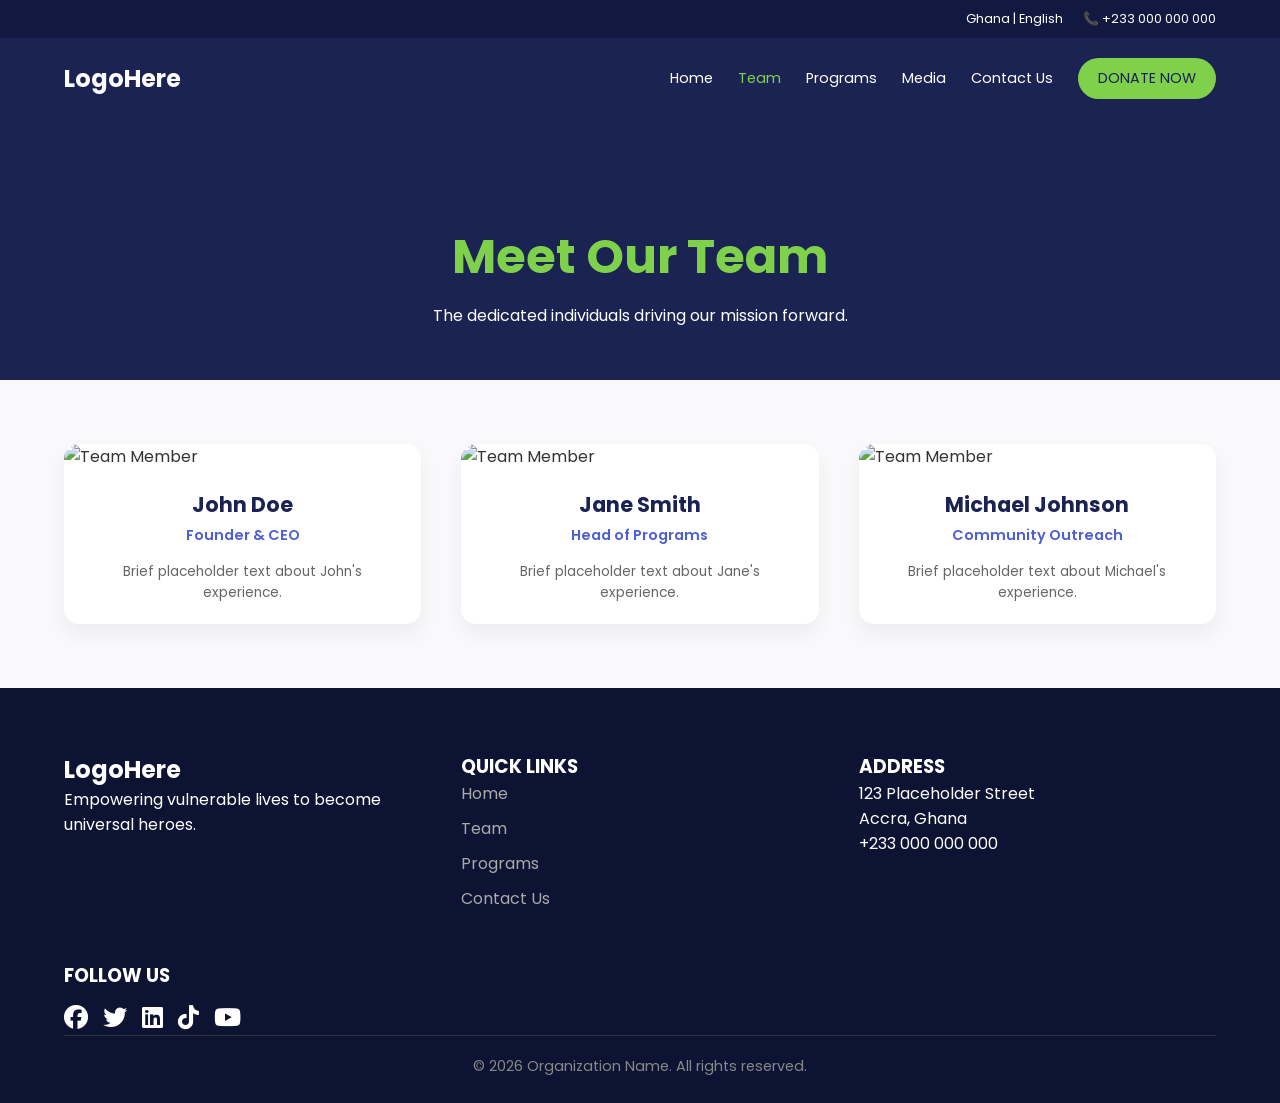
==== team.html @ 6885cda6 "Initial commit of Akili-foundation website" ====
<!DOCTYPE html>
<html lang="en">
<head>
    <meta charset="UTF-8">
    <meta name="viewport" content="width=device-width, initial-scale=1.0">
    <title>Team - Organization Prototype</title>
    <link rel="stylesheet" href="style.css">
    <link href="https://fonts.googleapis.com/css2?family=Poppins:wght@300;400;600;700&display=swap" rel="stylesheet">
    <link rel="stylesheet" href="https://cdnjs.cloudflare.com/ajax/libs/font-awesome/6.4.2/css/all.min.css">
</head>
<body>
    <div class="top-bar">
        <span>Ghana | English</span>
        <span>📞 +233 000 000 000</span>
    </div>

    <header class="navbar">
        <div class="logo"><h2>LogoHere</h2></div>
        <nav class="nav-links">
            <a href="index.html">Home</a>
            <a href="team.html" class="active-link">Team</a>
            <a href="programs.html">Programs</a>
            <a href="media.html">Media</a>
            <a href="contact.html">Contact Us</a>
            <a href="#" class="btn-donate">DONATE NOW</a>
        </nav>
        <div class="hamburger" id="hamburger">
            <span></span><span></span><span></span>
        </div>
    </header>

    <main>
        <section class="page-header">
            <h1>Meet Our Team</h1>
            <p>The dedicated individuals driving our mission forward.</p>
        </section>

        <section class="team-section">
            <div class="team-grid">
                <div class="team-card">
                    <img src="https://placehold.co/300x300/eef2fa/1a2352?text=Photo" alt="Team Member">
                    <div class="team-info">
                        <h3>John Doe</h3>
                        <p class="role">Founder & CEO</p>
                        <p class="bio">Brief placeholder text about John's experience.</p>
                    </div>
                </div>
                <div class="team-card">
                    <img src="https://placehold.co/300x300/eef2fa/1a2352?text=Photo" alt="Team Member">
                    <div class="team-info">
                        <h3>Jane Smith</h3>
                        <p class="role">Head of Programs</p>
                        <p class="bio">Brief placeholder text about Jane's experience.</p>
                    </div>
                </div>
                <div class="team-card">
                    <img src="https://placehold.co/300x300/eef2fa/1a2352?text=Photo" alt="Team Member">
                    <div class="team-info">
                        <h3>Michael Johnson</h3>
                        <p class="role">Community Outreach</p>
                        <p class="bio">Brief placeholder text about Michael's experience.</p>
                    </div>
                </div>
            </div>
        </section>
    </main>

    <footer>
        <div class="footer-container">
            <div class="footer-brand">
                <h2>LogoHere</h2>
                <p>Empowering vulnerable lives to become universal heroes.</p>
            </div>
            <div class="footer-links">
                <h3>QUICK LINKS</h3>
                <a href="index.html">Home</a>
                <a href="team.html">Team</a>
                <a href="programs.html">Programs</a>
                <a href="contact.html">Contact Us</a>
            </div>
            <div class="footer-contact">
                <h3>ADDRESS</h3>
                <p>123 Placeholder Street<br>Accra, Ghana<br>+233 000 000 000</p>
            </div>
        </div>
         </div>
        <div class="footer-social">
    <h3>FOLLOW US</h3> <div class="social-icons">
        <a href="https://www.facebook.com/your-foundation-page" target="_blank"><i class="fab fa-facebook"></i></a>
        <a href="https://twitter.com/your-handle" target="_blank"><i class="fab fa-twitter"></i></a>
        <a href="https://www.linkedin.com/company/your-foundation" target="_blank"><i class="fab fa-linkedin"></i></a>
        <a href="https://www.tiktok.com/@your-handle" target="_blank"><i class="fab fa-tiktok"></i></a>
        <a href="https://www.youtube.com/@your-channel" target="_blank"><i class="fab fa-youtube"></i></a>
    </div>
</div>
        <div class="footer-bottom">
            <p>&copy; 2026 Organization Name. All rights reserved.</p>
</div>
    </footer>
    <script src="script.js"></script>
</body>
</html>
---- style.css ----
/* =========================================
   1. VARIABLES & RESET
   ========================================= */
:root {
    --navy-blue: #1a2352;
    --lime-green: #7fd14c;
    --white: #ffffff;
    --text-dark: #333333;
    --bg-light: #f9f9fc;
    --accent-blue: #4c5fd5;
}

* {
    margin: 0;
    padding: 0;
    box-sizing: border-box;
    font-family: 'Poppins', sans-serif;
}

body {
    background-color: var(--bg-light);
    color: var(--text-dark);
    overflow-x: hidden;
}

a { text-decoration: none; }

/* =========================================
   2. GLOBAL NAV & FOOTER
   ========================================= */
.top-bar {
    background-color: #121940;
    color: var(--white);
    display: flex;
    justify-content: flex-end;
    padding: 10px 5%;
    font-size: 0.8rem;
    gap: 20px;
}

.navbar {
    background-color: var(--navy-blue);
    padding: 20px 5%;
    display: flex;
    justify-content: space-between;
    align-items: center;
    color: var(--white);
}

.nav-links {
    display: flex;
    gap: 25px;
    align-items: center;
}

.nav-links a {
    color: var(--white);
    font-weight: 400;
    font-size: 0.9rem;
    transition: color 0.3s;
}

.nav-links a:hover, .active-link {
    color: var(--lime-green) !important;
}

.btn-donate {
    background-color: var(--lime-green);
    padding: 10px 20px;
    border-radius: 25px;
    font-weight: 600;
    color: var(--navy-blue) !important;
}

.hamburger {
    display: none;
    flex-direction: column;
    cursor: pointer;
    gap: 5px;
}

.hamburger span {
    width: 25px;
    height: 3px;
    background-color: var(--white);
}

footer {
    background-color: #0d1333;
    color: var(--white);
    padding: 5% 5% 2% 5%;
}

.footer-container {
    display: grid;
    grid-template-columns: repeat(auto-fit, minmax(200px, 1fr));
    gap: 40px;
    margin-bottom: 40px;
}

.footer-links a {
    display: block;
    color: #aaa;
    margin-bottom: 10px;
}

.footer-bottom {
    text-align: center;
    border-top: 1px solid #333;
    padding-top: 20px;
    color: #888;
    font-size: 0.9rem;
}

.btn-primary {
    background-color: var(--lime-green);
    color: var(--navy-blue);
    padding: 12px 30px;
    border-radius: 25px;
    font-weight: 600;
    display: inline-block;
    border: none;
    cursor: pointer;
}

/* =========================================
   3. HOME PAGE (INDEX)
   ========================================= */
.hero-section {
    background-color: var(--navy-blue);
    color: var(--white);
    display: flex;
    padding: 5% 5% 0 5%;
    position: relative;
    overflow: hidden;
}

.hero-content {
    flex: 1;
    z-index: 2;
    padding-bottom: 10%;
}

.tagline {
    border-left: 3px solid var(--lime-green);
    padding-left: 10px;
    font-size: 0.8rem;
    letter-spacing: 1px;
}

.hero-content h1 {
    font-size: 4rem;
    font-weight: 700;
    line-height: 1.1;
    margin: 20px 0;
}

.hero-content p {
    font-size: 1rem;
    max-width: 80%;
    margin-bottom: 30px;
    line-height: 1.6;
}

.btn-secondary {
    border: 1px solid var(--white);
    color: var(--white);
    padding: 12px 30px;
    border-radius: 25px;
    margin-left: 15px;
    display: inline-block;
}

.hero-image {
    flex: 1;
    z-index: 2;
    display: flex;
    align-items: flex-end;
}

.hero-image img {
    max-width: 100%;
    border-top-left-radius: 100px;
    border-top-right-radius: 100px;
}

.shape {
    position: absolute;
    border-radius: 50%;
    z-index: 1;
}

.shape-blue {
    width: 600px; height: 600px;
    border: 100px solid var(--accent-blue);
    top: 10%; right: 20%;
}

.shape-green {
    width: 300px; height: 300px;
    background-color: var(--lime-green);
    top: -50px; right: -50px;
}

.about-section {
    padding: 8% 5%;
    display: flex;
    align-items: center;
    gap: 50px;
    background-color: var(--white);
}

.about-images { flex: 1; position: relative; }
.about-images .main-img { width: 100%; border-radius: 20px; }

.about-content { flex: 1; }
.section-label {
    background-color: #eef2fa;
    color: var(--navy-blue);
padding: 5px 15px;
    border-radius: 15px;
    font-size: 0.8rem;
    font-weight: 600;
}

.about-content h2 {
    font-size: 2.5rem; color: var(--navy-blue); margin: 20px 0;
}

.about-content p {
    color: #666; margin-bottom: 30px; line-height: 1.7;
}

.impact-section {
    background-color: var(--navy-blue);
    color: var(--white);
    padding: 8% 5%;
    display: flex;
    align-items: center;
    gap: 50px;
}

.impact-content { flex: 1; }
.impact-content h2 { font-size: 3rem; margin: 15px 0; }

.btn-outline {
    border: 1px solid var(--white);
    color: var(--white);
    padding: 10px 25px;
    border-radius: 25px;
    display: inline-block;
    margin-top: 20px;
}

.impact-carousel {
    flex: 1; display: flex; align-items: center; position: relative;
}

.impact-carousel img { width: 100%; border-radius: 20px; }
.carousel-btn {
    background-color: var(--lime-green);
    color: var(--navy-blue);
    border: none;
    width: 40px; height: 40px;
    border-radius: 50%;
    font-size: 1.2rem;
    cursor: pointer;
    position: absolute;
    z-index: 5;
}

.prev { left: -20px; }
.next { right: -20px; }

/* =========================================
   4. INTERIOR PAGE HEADER
   ========================================= */
.page-header {
    background-color: var(--navy-blue);
    color: var(--white);
    text-align: center;
    padding: 8% 5% 4% 5%;
}

.page-header h1 {
    font-size: 3rem; margin-bottom: 10px; color: var(--lime-green);
}

/* =========================================
   5. TEAM PAGE
   ========================================= */
.team-section { padding: 5%; background-color: var(--bg-light); }
.team-grid {
    display: grid;
    grid-template-columns: repeat(auto-fit, minmax(250px, 1fr));
    gap: 40px;
    max-width: 1200px;
    margin: 0 auto;
}
.team-card {
    background-color: var(--white);
    border-radius: 15px;
    overflow: hidden;
    box-shadow: 0 10px 20px rgba(0,0,0,0.05);
    transition: transform 0.3s ease;
}
.team-card:hover { transform: translateY(-10px); }
.team-card img { width: 100%; height: 250px; object-fit: cover; }
.team-info { padding: 20px; text-align: center; }
.team-info h3 { color: var(--navy-blue); font-size: 1.3rem; margin-bottom: 5px; }
.team-info .role { color: var(--accent-blue); font-weight: 600; font-size: 0.9rem; margin-bottom: 15px; }
.team-info .bio { color: #666; font-size: 0.85rem; line-height: 1.6; }

/* =========================================
   6. PROGRAMS PAGE
   ========================================= */
.programs-section { padding: 5%; }
.program-row {
    display: flex;
    align-items: center;
    gap: 50px;
    margin-bottom: 80px;
    background-color: var(--white);
    border-radius: 20px;
    overflow: hidden;
    box-shadow: 0 10px 30px rgba(0,0,0,0.05);
}
.program-row.reverse { flex-direction: row-reverse; }
.program-img { flex: 1; }
.program-img img { width: 100%; height: 100%; object-fit: cover; display: block; }
.program-text { flex: 1; padding: 40px; }
.program-text h2 { color: var(--navy-blue); font-size: 2.2rem; margin-bottom: 20px; }
.program-text p { color: #666; line-height: 1.7; margin-bottom: 30px; font-size: 1.1rem; }

/* =========================================
   7. MEDIA PAGE
   ========================================= */
.media-section { padding: 5%; }
.media-grid {
    display: grid;
    grid-template-columns: repeat(auto-fit, minmax(300px, 1fr));
    gap: 20px;
    max-width: 1200px;
    margin: 0 auto;
}
.media-grid img {
    width: 100%;
    height: 300px;
    object-fit: cover;
    border-radius: 15px;
    transition: opacity 0.3s;
}
.media-grid img:hover { opacity: 0.8; cursor: pointer; }

/* =========================================
   8. CONTACT PAGE
   ========================================= */
.contact-section {
    padding: 5%;
    display: flex;
    gap: 50px;
    max-width: 1200px;
    margin: 0 auto;
}
.contact-form-container { flex: 1.5; background: var(--white); padding: 40px; border-radius: 20px; box-shadow: 0 10px 30px rgba(0,0,0,0.05); }
.contact-form-container h2 { color: var(--navy-blue); margin-bottom: 20px; }
.contact-form { display: flex; flex-direction: column; gap: 20px; }
.contact-form input, .contact-form textarea {
    width: 100%; padding: 15px;
    border: 1px solid #ccc; border-radius: 10px;
    font-size: 1rem;
}
.contact-form input:focus, .contact-form textarea:focus { outline: none; border-color: var(--accent-blue); }
.contact-info-container { flex: 1; padding: 40px 0; }
.contact-info-container h2 { color: var(--navy-blue); margin-bottom: 30px; }
.info-block { margin-bottom: 30px; }
.info-block h3 { color: var(--accent-blue); font-size: 1.1rem; margin-bottom: 10px; }
.info-block p { color: #555; line-height: 1.6; }
.social-links { display: flex; flex-direction: column; gap: 10px; }
.social-links a { color: var(--text-dark); text-decoration: underline; }

/* =========================================
   9. MOBILE RESPONSIVENESS
   ========================================= */
@media (max-width: 768px) {
    .nav-links {
        display: none;
        flex-direction: column;
        position: absolute;
        top: 100px; right: 0;
        background-color: var(--navy-blue);
        width: 100%; padding: 20px 0;
        text-align: center; z-index: 10;
    }
    .nav-links.active { display: flex; }
    .hamburger { display: flex; }
    .hero-section, .about-section, .impact-section, .program-row, .program-row.reverse, .contact-section {
        flex-direction: column;
    }
    .hero-content h1 { font-size: 2.5rem; }
    .hero-content p { max-width: 100%; }
    .btn-secondary { margin-left: 0; margin-top: 15px; }
    .shape-blue { width: 300px; height: 300px; border-width: 50px; }
    .page-header h1 { font-size: 2rem; }
}.footer-social {
    display: flex;
    flex-direction: column;
}

.social-icons {
    display: flex;
    gap: 15px;
    margin-top: 10px;
}

.social-icons a {
    color: var(--white);
    font-size: 1.5rem;
    transition: color 0.3s;
}

.social-icons a:hover {
    color: var(--lime-green);
}
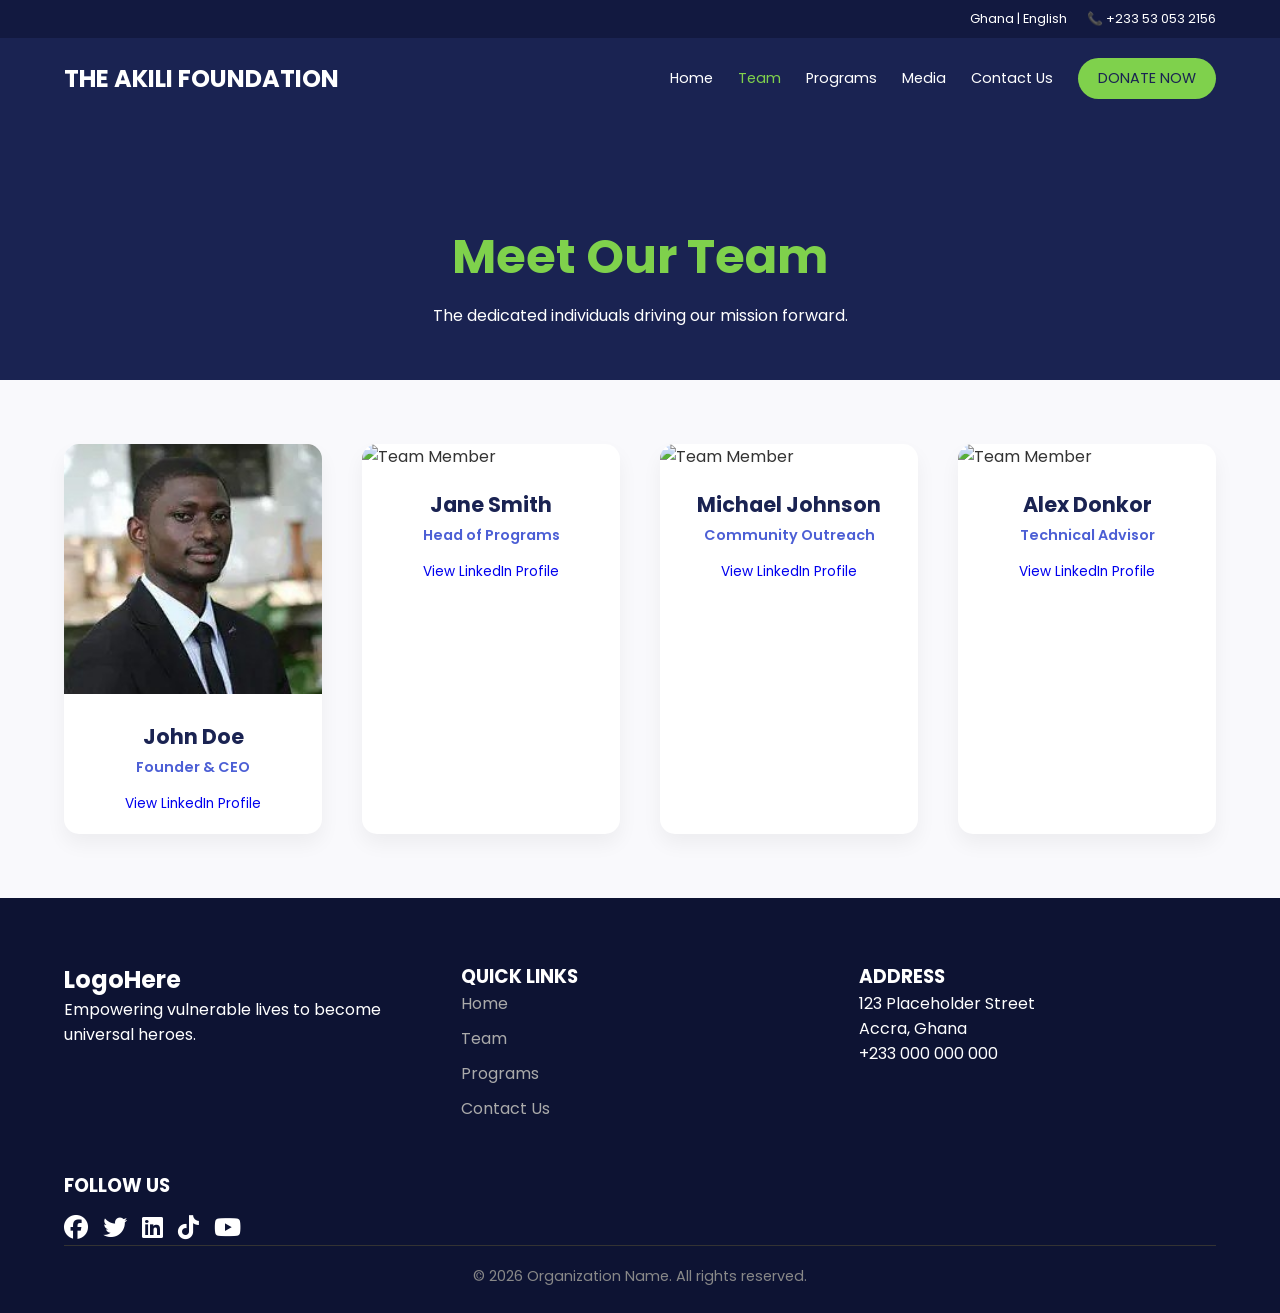
==== commit d5c3215e: "Added real details" ====
--- a/team.html
+++ b/team.html
@@ -3,7 +3,7 @@
 <head>
     <meta charset="UTF-8">
     <meta name="viewport" content="width=device-width, initial-scale=1.0">
-    <title>Team - Organization Prototype</title>
+    <title>THE AKILI FOUNDATION</title>
     <link rel="stylesheet" href="style.css">
     <link href="https://fonts.googleapis.com/css2?family=Poppins:wght@300;400;600;700&display=swap" rel="stylesheet">
     <link rel="stylesheet" href="https://cdnjs.cloudflare.com/ajax/libs/font-awesome/6.4.2/css/all.min.css">
@@ -11,11 +11,11 @@
 <body>
     <div class="top-bar">
         <span>Ghana | English</span>
-        <span>📞 +233 000 000 000</span>
+        <span>📞 +233 53 053 2156</span>
     </div>
 
     <header class="navbar">
-        <div class="logo"><h2>LogoHere</h2></div>
+        <div class="logo"><h2>THE AKILI FOUNDATION</h2></div>
         <nav class="nav-links">
             <a href="index.html">Home</a>
             <a href="team.html" class="active-link">Team</a>
@@ -34,35 +34,42 @@
             <h1>Meet Our Team</h1>
             <p>The dedicated individuals driving our mission forward.</p>
         </section>
-
-        <section class="team-section">
-            <div class="team-grid">
-                <div class="team-card">
-                    <img src="https://placehold.co/300x300/eef2fa/1a2352?text=Photo" alt="Team Member">
-                    <div class="team-info">
-                        <h3>John Doe</h3>
-                        <p class="role">Founder & CEO</p>
-                        <p class="bio">Brief placeholder text about John's experience.</p>
-                    </div>
-                </div>
-                <div class="team-card">
-                    <img src="https://placehold.co/300x300/eef2fa/1a2352?text=Photo" alt="Team Member">
-                    <div class="team-info">
-                        <h3>Jane Smith</h3>
-                        <p class="role">Head of Programs</p>
-                        <p class="bio">Brief placeholder text about Jane's experience.</p>
-                    </div>
-                </div>
-                <div class="team-card">
-                    <img src="https://placehold.co/300x300/eef2fa/1a2352?text=Photo" alt="Team Member">
-                    <div class="team-info">
-                        <h3>Michael Johnson</h3>
-                        <p class="role">Community Outreach</p>
-                        <p class="bio">Brief placeholder text about Michael's experience.</p>
-                    </div>
-                </div>
+     <section class="team-section">
+    <div class="team-grid">
+        <div class="team-card">
+            <img src="jull.jpg" alt="Team Member">
+            <div class="team-info">
+                <h3>John Doe</h3>
+                <p class="role">Founder & CEO</p>
+                <p class="bio"><a href="https://www.linkedin.com" target="_blank">View LinkedIn Profile</a></p>
             </div>
-        </section>
+        </div>
+        <div class="team-card">
+            <img src="https://placehold.co/300x300/eef2fa/1a2352?text=Photo" alt="Team Member">
+            <div class="team-info">
+                <h3>Jane Smith</h3>
+                <p class="role">Head of Programs</p>
+                <p class="bio"><a href="https://www.linkedin.com" target="_blank">View LinkedIn Profile</a></p>
+            </div>
+        </div>
+        <div class="team-card">
+            <img src="https://placehold.co/300x300/eef2fa/1a2352?text=Photo" alt="Team Member">
+            <div class="team-info">
+                <h3>Michael Johnson</h3>
+                <p class="role">Community Outreach</p>
+                <p class="bio"><a href="https://www.linkedin.com" target="_blank">View LinkedIn Profile</a></p>
+            </div>
+        </div>
+        <div class="team-card">
+            <img src="https://placehold.co/300x300/eef2fa/1a2352?text=Photo" alt="Team Member">
+            <div class="team-info">
+                <h3>Alex Donkor</h3>
+                <p class="role">Technical Advisor</p>
+                <p class="bio"><a href="https://www.linkedin.com" target="_blank">View LinkedIn Profile</a></p>
+            </div>
+        </div>
+    </div>
+</section>
     </main>
 
     <footer>
--- a/style.css
+++ b/style.css
@@ -419,6 +419,3 @@
     transition: color 0.3s;
 }
 
-.social-icons a:hover {
-    color: var(--lime-green);
-}
